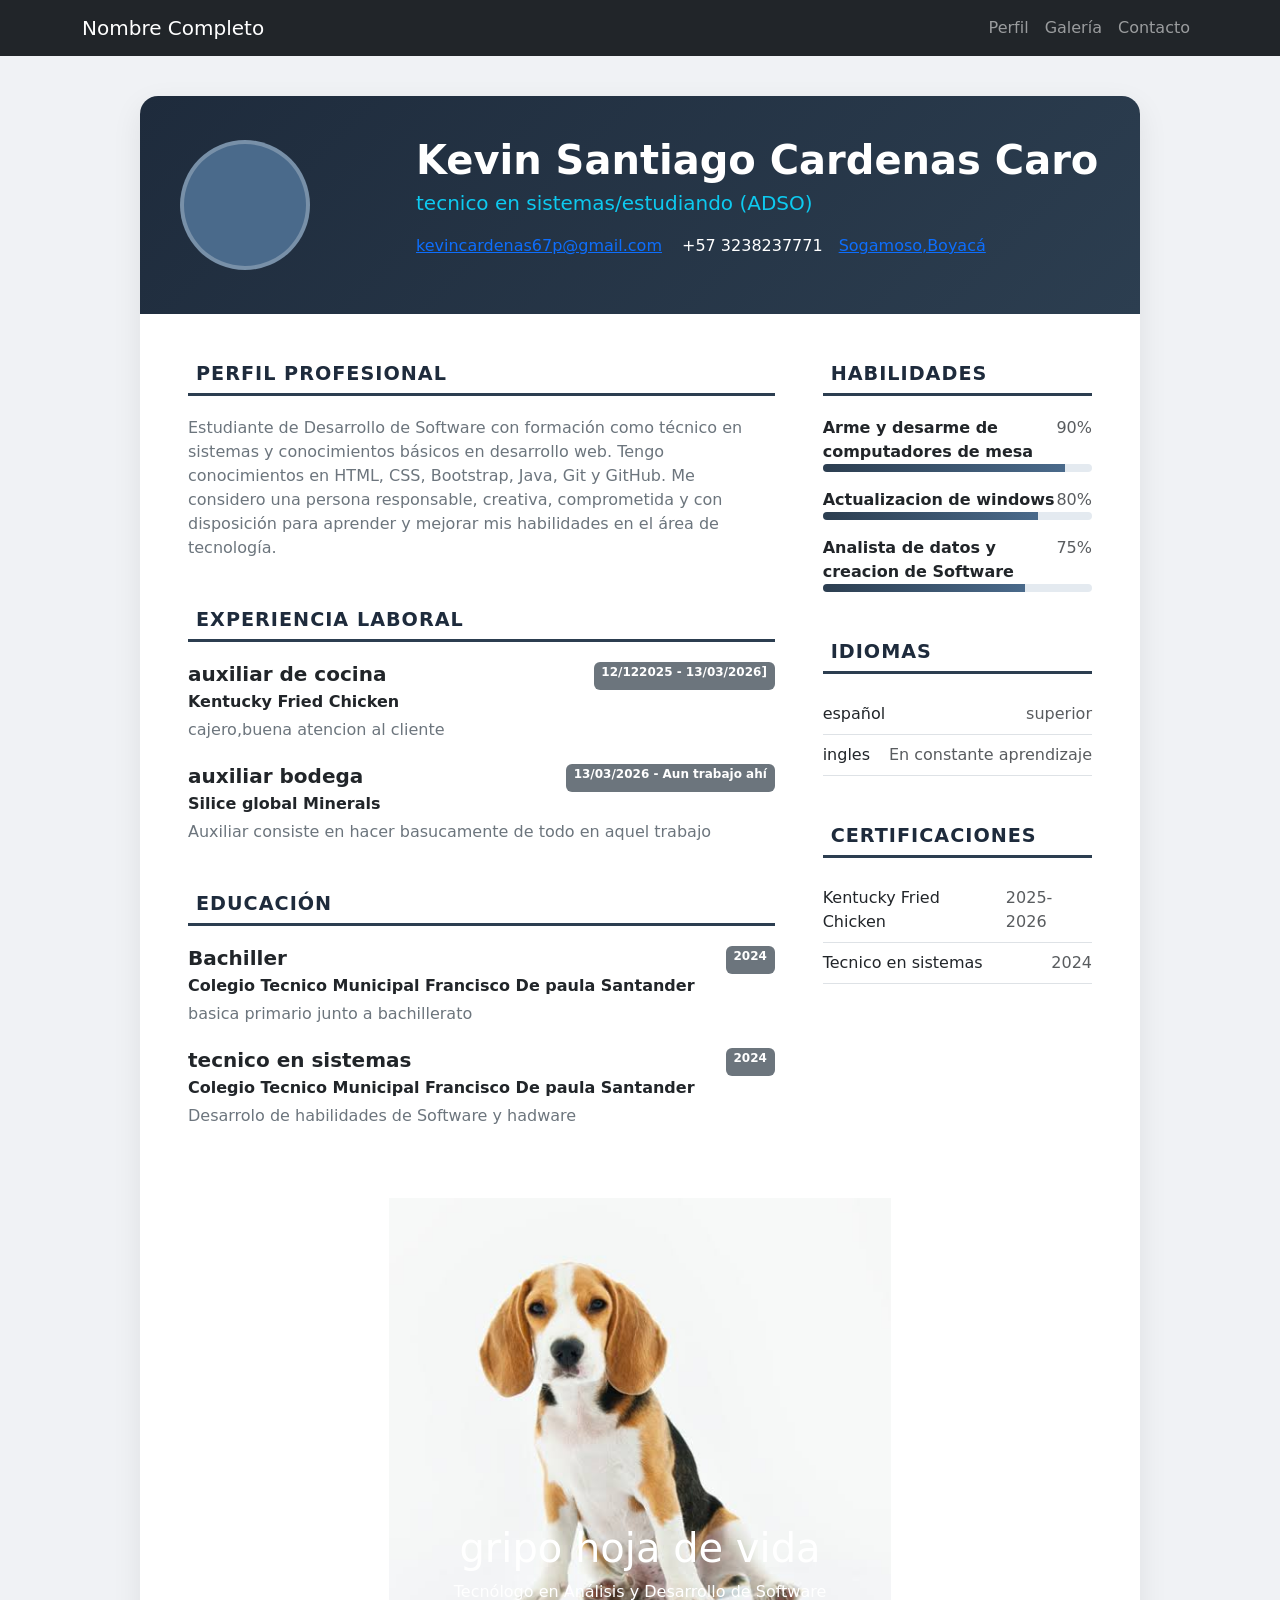
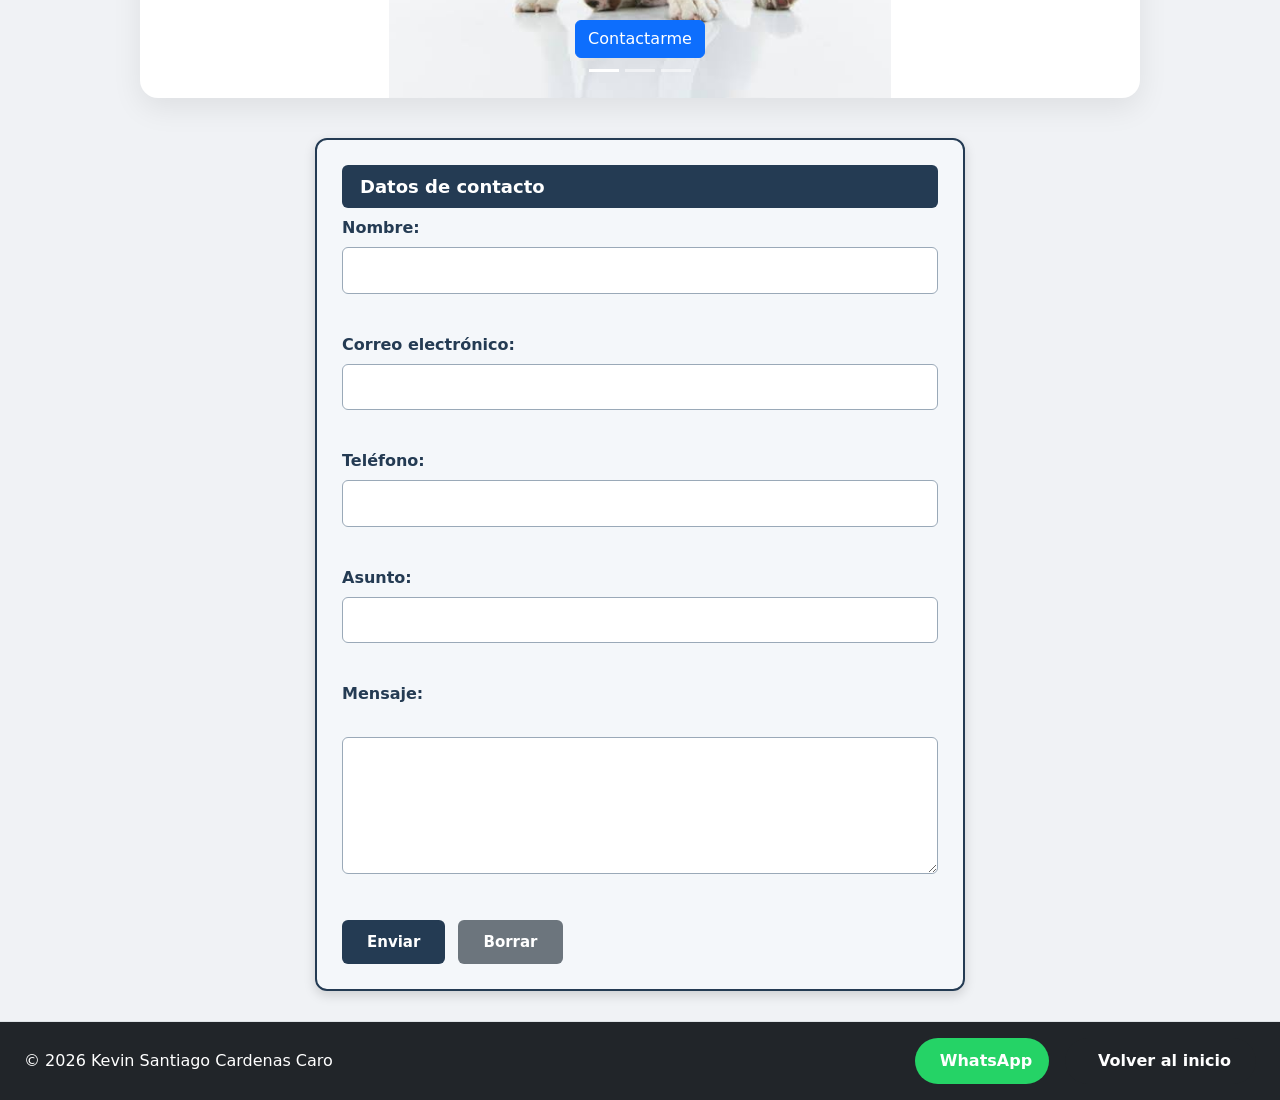
==== hojaVidaCardenas.html @ 1346e397 "formulario ph 0.2.1" ====
<!DOCTYPE html>
<html lang="es">
<head>
    <meta charset="UTF-8">
    <meta name="viewport" content="width=device-width, initial-scale=1.0">
    <title>CV-Bootstrap</title>
    <link href="https://cdn.jsdelivr.net/npm/bootstrap@5.3.3/dist/css/bootstrap.min.css" rel="stylesheet">
    <link rel='stylesheet' href='style-CV.css'>

</head>

<body id="inicio">

<nav class="navbar navbar-expand-lg navbar-dark bg-dark ">
    <div class="container">

        <a class="navbar-brand" href="#inicio">
            Nombre Completo
        </a>

        <button class="navbar-toggler"
                type="button"
                data-bs-toggle="collapse"
                data-bs-target="#menu">
            <span class="navbar-toggler-icon"></span>
        </button>

        <div class="collapse navbar-collapse" id="menu">
            <ul class="navbar-nav ms-auto">
                <li class="nav-item">
                    <a class="nav-link" href="#perfil1">Perfil</a>
                </li>
                <li class="nav-item">
                    <a class="nav-link" href="#miCarrusel">Galería</a>
                </li>
                <li class="nav-item">
                    <a href="#mi-footer" class="nav-link">Contacto</a>
                </li>
            </ul>
        </div>  
    </div>
</nav>

  <!-- ===== CONTENEDOR CV ===== -->
  <div class="cv-container" id="inicio">

    <!-- ===== CABECERA ===== -->
    <div class="cv-header">
      <div class="row align-items-center g-4">
        <!-- Avatar -->
        <div class="col-md-3 text-center text-md-start">
          <div class="cv-avatar mx-auto mx-md-0">
            <i class="bi bi-person"></i>
          </div>
        </div>
        <!-- Datos + Botones -->
        <div class="col-md-9">
          <h1 class="fw-bold mb-1">Kevin Santiago Cardenas Caro</h1>
          <p class="fs-5 text-info mb-3">tecnico en sistemas/estudiando (ADSO)</p>

          <div class="d-flex flex-wrap gap-3 mb-3">
            <a href="mailto:">kevincardenas67p@gmail.com</a>
            <span><i class="bi bi-telephone-fill me-1"></i> +57 3238237771</span>
            <a href="https://www.google.com/maps/@5.7573376,-72.9186304,14z?entry=ttu&g_ep=EgoyMDI2MDkyMC4wIKXMDSoASAFQAw%3D%3D" target="_blanck">Sogamoso,Boyacá</a>   
          </div>

          <!-- Botones -->
          <div class="d-flex flex-wrap gap-2">
           
            </a>
           
            </a>
          </div>
        </div>

      </div>
    </div>

    <!-- ===== CUERPO ===== -->
    <div class="p-4 p-md-5">
      <div class="row g-5">

        <!-- COLUMNA IZQUIERDA -->
        <div class="col-lg-8">

          <!-- Perfil -->
          <section id="perfil1" class="cv-seccion mb-5">
            <h2><i class="bi bi-person-badge me-2"></i> Perfil Profesional</h2>
            <p class="text-secondary">Estudiante de Desarrollo de Software con formación como técnico en sistemas y conocimientos básicos en desarrollo web. Tengo conocimientos en HTML, CSS, Bootstrap, Java, Git y GitHub. Me considero una persona responsable, creativa, comprometida y con disposición para aprender y mejorar mis habilidades en el área de tecnología.</p>
          </section>

          <!-- Experiencia -->
          <section class="cv-seccion mb-5">
            <h2><i class="bi bi-briefcase-fill me-2"></i> Experiencia Laboral</h2>
            <div class="cv-item">
              <div class="d-flex justify-content-between flex-wrap">
                <h5 class="fw-bold mb-1">auxiliar de cocina</h5>
                <span class="badge bg-secondary">12/122025 - 13/03/2026]</span>
              </div>
              <p class="fw-semibold text-dark mb-1">Kentucky Fried Chicken</p>
              <p class="text-secondary">cajero,buena atencion al cliente</p>
            </div>

            <div class="cv-item">
              <div class="d-flex justify-content-between flex-wrap">
                <h5 class="fw-bold mb-1">auxiliar bodega</h5>
                <span class="badge bg-secondary">13/03/2026 - Aun trabajo ahí</span>
              </div>
              <p class="fw-semibold text-dark mb-1">Silice global Minerals</p>
              <p class="text-secondary">Auxiliar consiste en hacer basucamente de todo en aquel trabajo</p>
            </div>
          </section>

          <!-- Educación -->
          <section class="cv-seccion">
            <h2><i class="bi bi-mortarboard-fill me-2"></i> Educación</h2>

            <div class="cv-item">
              <div class="d-flex justify-content-between flex-wrap">
                <h5 class="fw-bold mb-1">Bachiller</h5>
                <span class="badge bg-secondary">2024</span>
              </div>
              <p class="fw-semibold text-dark mb-1">Colegio Tecnico Municipal Francisco De paula Santander</p>
              <p class="text-secondary">basica primario junto a bachillerato</p>
            </div>

            <div class="cv-item">
              <div class="d-flex justify-content-between flex-wrap">
                <h5 class="fw-bold mb-1">tecnico en sistemas</h5>
                <span class="badge bg-secondary">2024</span>
              </div>
              <p class="fw-semibold text-dark mb-1">Colegio Tecnico Municipal Francisco De paula Santander</p>
              <p class="text-secondary">Desarrolo de habilidades de Software y hadware</p>
            </div>
          </section>

        </div>

        <!-- COLUMNA DERECHA -->
        <div class="col-lg-4">

          <!-- Habilidades -->
          <section class="cv-seccion mb-5">
            <h2><i class="bi bi-gear-fill me-2"></i> Habilidades</h2>

            <div class="mb-3">
              <div class="d-flex justify-content-between">
                <span class="fw-semibold">Arme y desarme de computadores de mesa </span>
                <span class="text-muted">90%</span>
              </div>
              <div class="barra"><div class="progreso" style="width:90%"></div></div>
            </div>

            <div class="mb-3">
              <div class="d-flex justify-content-between">
                <span class="fw-semibold">Actualizacion de windows </span>
                <span class="text-muted">80%</span>
              </div>
              <div class="barra"><div class="progreso" style="width:80%"></div></div>
            </div>

            <div class="mb-3">
              <div class="d-flex justify-content-between">
                <span class="fw-semibold">Analista de datos y creacion de Software</span>
                <span class="text-muted">75%</span>
              </div>
              <div class="barra"><div class="progreso" style="width:75%"></div></div>
            </div>
          </section>

          <!-- Idiomas -->
          <section class="cv-seccion mb-5">
            <h2><i class="bi bi-globe2 me-2"></i> Idiomas</h2>
            <ul class="list-unstyled mb-0">
              <li class="d-flex justify-content-between border-bottom py-2">
                <span>español</span><span class="text-muted">superior</span>
              </li>
              <li class="d-flex justify-content-between border-bottom py-2">
                <span>ingles</span><span class="text-muted">En constante aprendizaje</span>
              </li>
            </ul>
          </section>

          <!-- Certificaciones -->
          <section class="cv-seccion">
            <h2><i class="bi bi-award-fill me-2"></i> Certificaciones</h2>
            <ul class="list-unstyled mb-0">
              <li class="d-flex justify-content-between border-bottom py-2">
                <span>Kentucky Fried Chicken</span><span class="text-muted">2025-2026</span>
              </li>
              <li class="d-flex justify-content-between border-bottom py-2">
                <span>Tecnico en sistemas</span><span class="text-muted">2024</span>
              </li>
            </ul>
          </section>

        </div>
      </div>
    </div>

<main id="inicio">

    <div id="miCarrusel"
         class="carousel slide"
         data-bs-ride="carousel">

        <div class="carousel-indicators">

            <button type="button"
                    data-bs-target="#miCarrusel"
                    data-bs-slide-to="0"
                    class="active">
            </button>

            <button type="button"
                    data-bs-target="#miCarrusel"
                    data-bs-slide-to="1">
            </button>

            <button type="button"
                    data-bs-target="#miCarrusel"
                    data-bs-slide-to="2">
            </button>

        </div>


        <div class="carousel-inner">

            <!-- Primera imagen -->
            <div class="carousel-item active">

                <img src="img/images (1).jpg"
                     class="d-block w-100"
                     style="height: 500px; object-fit: contain;"
                     alt="Foto personal">

                <div class="carousel-caption">
                    <h1>gripo hoja de vida </h1>

                    <p>
                        Tecnólogo en Análisis y Desarrollo de Software
                    </p>

                    <a href="#contacto"
                       class="btn btn-primary">
                        Contactarme
                    </a>
                </div>

            </div>

            <!-- Segunda -->
            <div class="carousel-item">
                
                <div class="bg-secondary"
                     style="height: 500px;">
                      <img src="img/istockphoto-542701780-612x612.jpg"
                     class="d-block w-100"
                     style="height: 500px; object-fit: contain;"
                     alt="Foto personal">
                </div>

                <div class="carousel-caption">

                    <h1>Desarrollo Web</h1>

                    <p>
                        Interesado en crear páginas web modernas
                        y funcionales.
                    </p>

                    <a href="#habilidades"
                       class="btn btn-primary">
                        Ver habilidades
                    </a>

                </div>

            </div>


            <!-- Tercera -->
            <div class="carousel-item">

                <div class="bg-dark"
                     style="height: 500px;">
                      <img src="img/images.jpg"
                     class="d-block w-100"
                     style="height: 500px; object-fit: contain;"
                     alt="Foto personal">
                </div>

                <div class="carousel-caption">

                    <h1>Mis proyectos</h1>

                    <p>
                        Conoce algunos de mis proyectos académicos.
                    </p>

                    <a href="#proyectos"
                       class="btn btn-primary">
                        Ver proyectos
                    </a>

                </div>

            </div>

        </div>


        <!-- Botón anterior -->
        <button class="carousel-control-prev"
                type="button"
                data-bs-target="#miCarrusel"
                data-bs-slide="prev">

            <span class="carousel-control-prev-icon"></span>

        </button>


        <!-- Botón siguiente -->
        <button class="carousel-control-next"
                type="button"
                data-bs-target="#miCarrusel"
                data-bs-slide="next">

            <span class="carousel-control-next-icon"></span>

        </button>

    </div>
  </div>
   
            <form action="#" method="GET">
                <fieldset>
                    <legend>Datos de contacto</legend>
                    <label for="nombre">
                        Nombre:
                    </label>
                    <input type="text"
                           id="nombre"
                           name="nombre"
                           required>
                    <br><br>
                    <label for="correo">
                        Correo electrónico:
                    </label>
                    <input type="email"
                           id="correo"
                           name="correo"
                           required>
                    <br><br>
                    <label for="telefono">
                        Teléfono:
                    </label>
                    <input type="tel"
                           id="telefono"
                           name="telefono">
                    <br><br>
                    <label for="asunto">
                        Asunto:
                    </label>
                    <input type="text"
                           id="asunto"
                           name="asunto">
                    <br><br>
                    <label for="mensaje">
                        Mensaje:
                    </label>
                    <br>
                    <textarea id="mensaje"
                              name="mensaje"
                              rows="5"
                              cols="40"></textarea>
                    <br><br>
                    <input class="boton-contacto"
                           type="submit"
                           value="Enviar">
                    <input class="boton-contacto limpiar"
                           type="reset"
                           value="Borrar">
                </fieldset>
            </form>
        </section>
    </main>
    <aside>
  
  <footer id="mi-footer" class="d-flex flex-wrap justify-content-between align-items-center py-3 mt-4 mb-0 border-top text-bg-dark w-100 px-4">
    <div class="col-md-4 d-flex align-items-center">
        <span class="mb-0 text-white">
            © 2026 Kevin Santiago Cardenas Caro
        </span>
    </div>

    <div class="col-md-4 d-flex justify-content-end align-items-center gap-3" >
        <a href="https://wa.me" target="_blank" class="btn btn-whatsapp text-white rounded-pill px-3">
            <i class="bi bi-whatsapp me-2"></i> WhatsApp
        </a>
        <a href="#inicio" class="btn btn-inicio text-bg-dark text-decoration-none">
            <i class="bi bi-arrow-up-circle me-2"></i> Volver al inicio
        </a>
    </div>
</footer>
  <script src="https://cdn.jsdelivr.net/npm/bootstrap@5.3.3/dist/js/bootstrap.bundle.min.js"></script>
</body>
</html>
---- style-CV.css ----
body {
      background-color: #f0f2f5;
      scroll-behavior: smooth;
      margin: 0px;
    }

    .cv-container {
      max-width: 1000px;
      margin: 40px auto;
      background: #fff;
      border-radius: 18px;
      box-shadow: 0 10px 30px rgba(0,0,0,0.08);
      overflow: hidden;
    }

    .cv-header {
      background: linear-gradient(135deg, #1e2b3c, #2c3e50);
      color: #fff;
      padding: 40px;
    }

    .cv-avatar {
      width: 130px;
      height: 130px;
      border-radius: 50%;
      background: #4a6a8b;
      display: flex;
      align-items: center;
      justify-content: center;
      font-size: 3rem;
      border: 4px solid rgba(255,255,255,0.25);
    }

    .cv-seccion h2 {
      font-size: 1.2rem;
      font-weight: 700;
      text-transform: uppercase;
      letter-spacing: 1px;
      color: #1e2b3c;
      border-bottom: 3px solid #2c3e50;
      padding-bottom: 8px;
      margin-bottom: 20px;
    }

    .cv-item {
      margin-bottom: 22px;
    }

    .barra {
      height: 8px;
      background: #e4eaf0;
      border-radius: 10px;
      overflow: hidden;
    }

    .barra .progreso {
      height: 100%;
      background: linear-gradient(90deg, #2c3e50, #4a6a8b);
    }

    .btn-whatsapp {
      background-color: #25D366;
      color: #fff;
      border-radius: 40px;
      font-weight: 600;
      padding: 10px 24px;
    }

    .btn-whatsapp:hover {
      background-color: #1ebe5a;
      color: #fff;
    }

    .btn-inicio {
      background-color: #fff;
      color: #1e2b3c;
      border-radius: 40px;
      font-weight: 600;
      padding: 10px 24px;
    }

    .btn-inicio:hover {
      background-color: #e9eef3;
      color: #1e2b3c;
    }
    /* FORMULARIO DE CONTACTO */

form {
    max-width: 650px;
    margin: 30px auto;
}

fieldset {
    border: 2px solid #243b53;
    border-radius: 12px;
    padding: 25px;
    background-color: #f4f7fa;
    box-shadow: 0 4px 12px rgba(0, 0, 0, 0.15);
}

legend {
    background-color: #243b53;
    color: white;
    padding: 8px 18px;
    border-radius: 6px;
    font-size: 18px;
    font-weight: bold;
}

label {
    display: block;
    margin-bottom: 7px;
    color: #243b53;
    font-weight: bold;
}

input[type="text"],
input[type="email"],
input[type="tel"],
textarea {
    width: 100%;
    padding: 11px;
    margin-bottom: 15px;
    border: 1px solid #9aa9b8;
    border-radius: 6px;
    box-sizing: border-box;
    font-size: 15px;
    background-color: white;
}

/* Cuando se selecciona un campo */

input:focus,
textarea:focus {
    outline: none;
    border: 2px solid #243b53;
    box-shadow: 0 0 5px rgba(36, 59, 83, 0.3);
}

/* Caja del mensaje */

textarea {
    resize: vertical;
    min-height: 120px;
}

/* Botones */

.boton-contacto {
    background-color: #243b53;
    color: white;
    border: none;
    padding: 11px 25px;
    margin-right: 8px;
    border-radius: 6px;
    font-size: 15px;
    font-weight: bold;
    cursor: pointer;
}

.boton-contacto:hover {
    background-color: #162b40;
}

/* Botón borrar */

.boton-contacto.limpiar {
    background-color: #6c757d;
}

.boton-contacto.limpiar:hover {
    background-color: #495057;
}

/* Adaptación para celulares */

@media (max-width: 700px) {
    form {
        width: 90%;
    }

    fieldset {
        padding: 18px;
    }

    .boton-contacto {
        width: 100%;
        margin-bottom: 10px;
    }
}
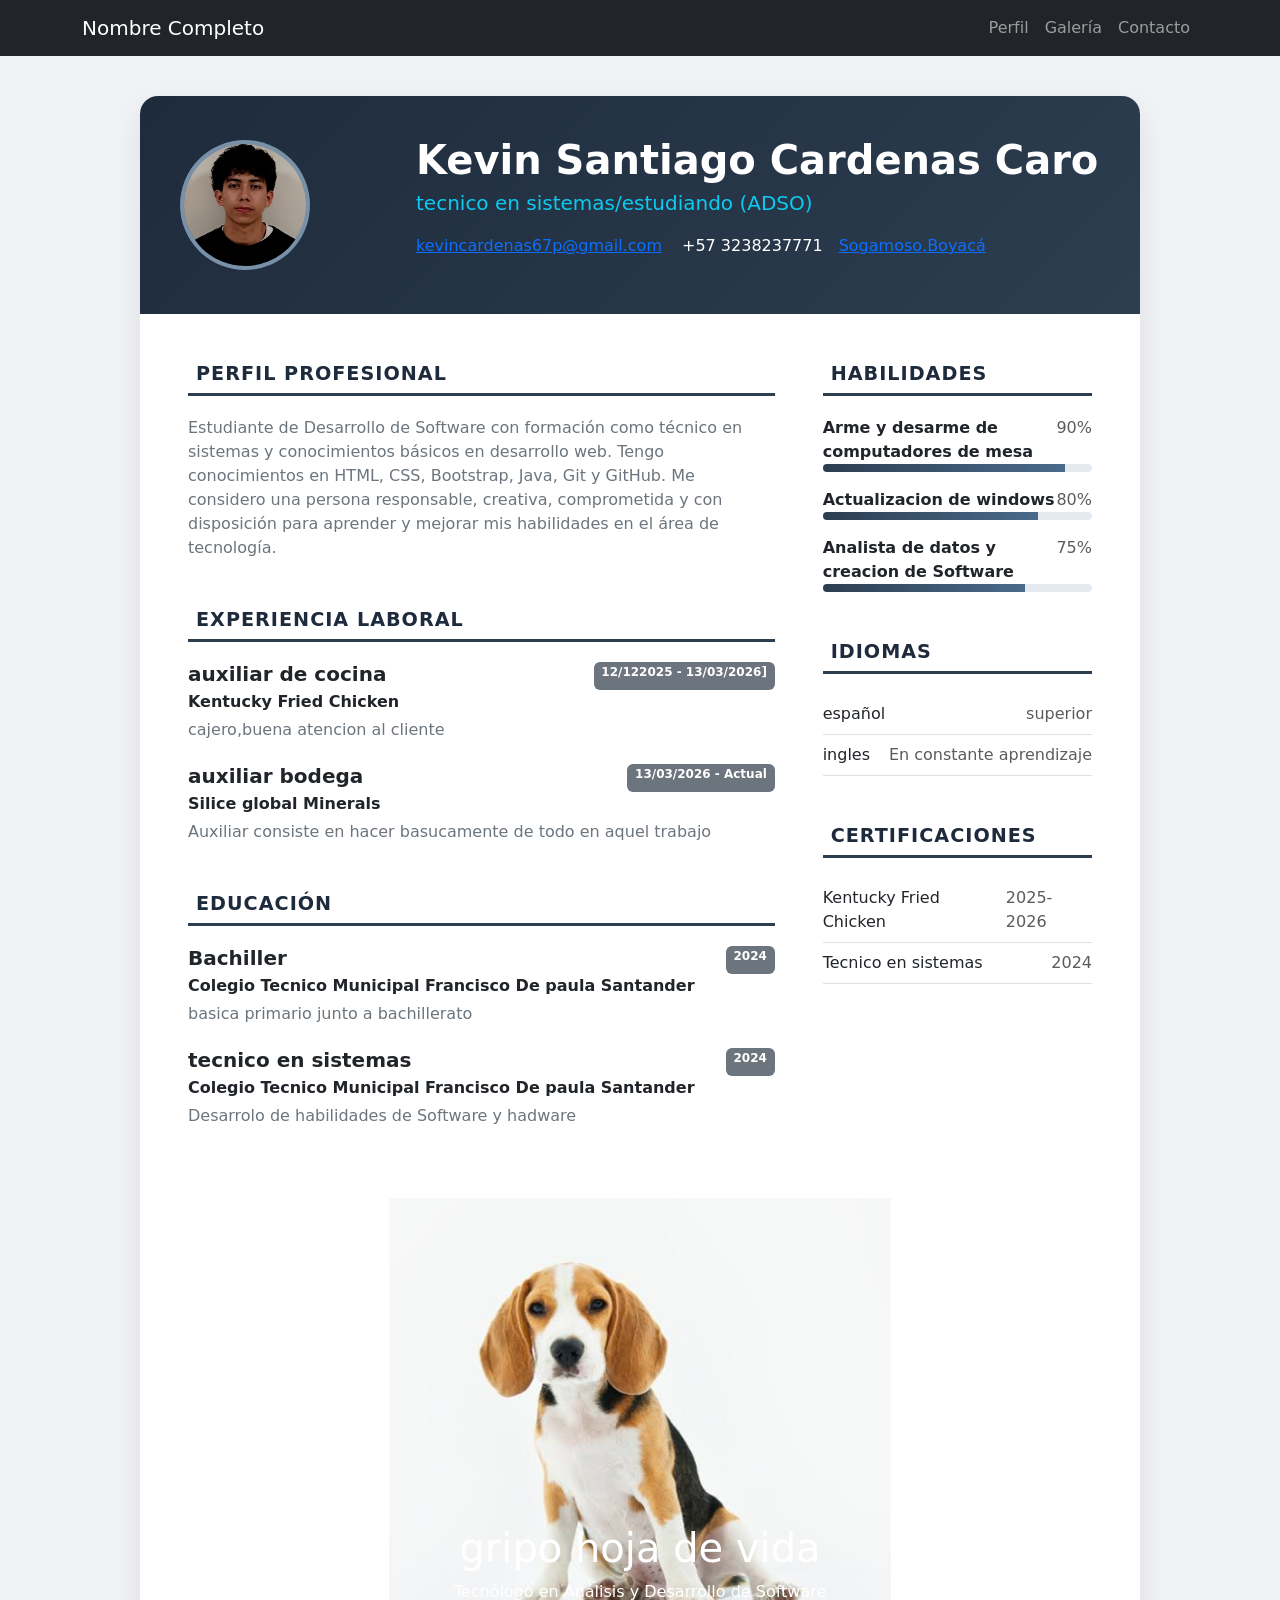
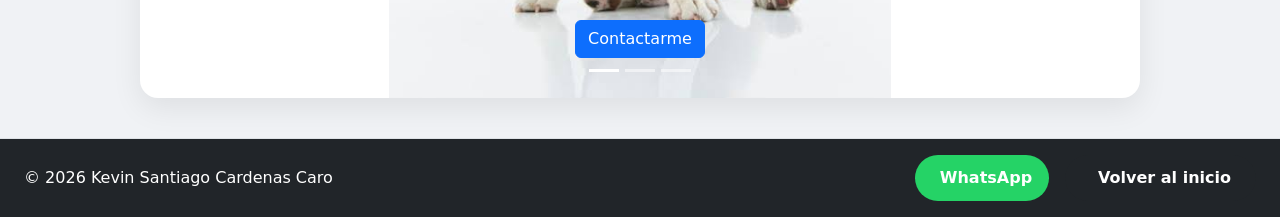
==== commit 4bdfbc18: "Finalizacion cv 0.3.1" ====
--- a/hojaVidaCardenas.html
+++ b/hojaVidaCardenas.html
@@ -48,11 +48,11 @@
     <div class="cv-header">
       <div class="row align-items-center g-4">
         <!-- Avatar -->
-        <div class="col-md-3 text-center text-md-start">
-          <div class="cv-avatar mx-auto mx-md-0">
-            <i class="bi bi-person"></i>
-          </div>
-        </div>
+     <div class="col-md-3 text-center text-md-start">
+    <div class="cv-avatar mx-auto mx-md-0">
+        <img src="img/foto-kevin.jpeg" alt="">
+    </div>
+</div>
         <!-- Datos + Botones -->
         <div class="col-md-9">
           <h1 class="fw-bold mb-1">Kevin Santiago Cardenas Caro</h1>
@@ -104,7 +104,7 @@
             <div class="cv-item">
               <div class="d-flex justify-content-between flex-wrap">
                 <h5 class="fw-bold mb-1">auxiliar bodega</h5>
-                <span class="badge bg-secondary">13/03/2026 - Aun trabajo ahí</span>
+                <span class="badge bg-secondary">13/03/2026 - Actual</span>
               </div>
               <p class="fw-semibold text-dark mb-1">Silice global Minerals</p>
               <p class="text-secondary">Auxiliar consiste en hacer basucamente de todo en aquel trabajo</p>
@@ -334,60 +334,6 @@
 
     </div>
   </div>
-   
-            <form action="#" method="GET">
-                <fieldset>
-                    <legend>Datos de contacto</legend>
-                    <label for="nombre">
-                        Nombre:
-                    </label>
-                    <input type="text"
-                           id="nombre"
-                           name="nombre"
-                           required>
-                    <br><br>
-                    <label for="correo">
-                        Correo electrónico:
-                    </label>
-                    <input type="email"
-                           id="correo"
-                           name="correo"
-                           required>
-                    <br><br>
-                    <label for="telefono">
-                        Teléfono:
-                    </label>
-                    <input type="tel"
-                           id="telefono"
-                           name="telefono">
-                    <br><br>
-                    <label for="asunto">
-                        Asunto:
-                    </label>
-                    <input type="text"
-                           id="asunto"
-                           name="asunto">
-                    <br><br>
-                    <label for="mensaje">
-                        Mensaje:
-                    </label>
-                    <br>
-                    <textarea id="mensaje"
-                              name="mensaje"
-                              rows="5"
-                              cols="40"></textarea>
-                    <br><br>
-                    <input class="boton-contacto"
-                           type="submit"
-                           value="Enviar">
-                    <input class="boton-contacto limpiar"
-                           type="reset"
-                           value="Borrar">
-                </fieldset>
-            </form>
-        </section>
-    </main>
-    <aside>
   
   <footer id="mi-footer" class="d-flex flex-wrap justify-content-between align-items-center py-3 mt-4 mb-0 border-top text-bg-dark w-100 px-4">
     <div class="col-md-4 d-flex align-items-center">
--- a/style-CV.css
+++ b/style-CV.css
@@ -12,6 +12,21 @@
       box-shadow: 0 10px 30px rgba(0,0,0,0.08);
       overflow: hidden;
     }
+    .cv-avatar {
+    width: 180px;
+    height: 180px;
+    border-radius: 50%;
+    overflow: hidden;
+    border: 4px solid #0dcaf0;
+    background-color: #212529;
+}
+
+.cv-avatar img {
+    width: 100%;
+    height: 100%;
+    object-fit: cover;
+    display: block;
+}
 
     .cv-header {
       background: linear-gradient(135deg, #1e2b3c, #2c3e50);
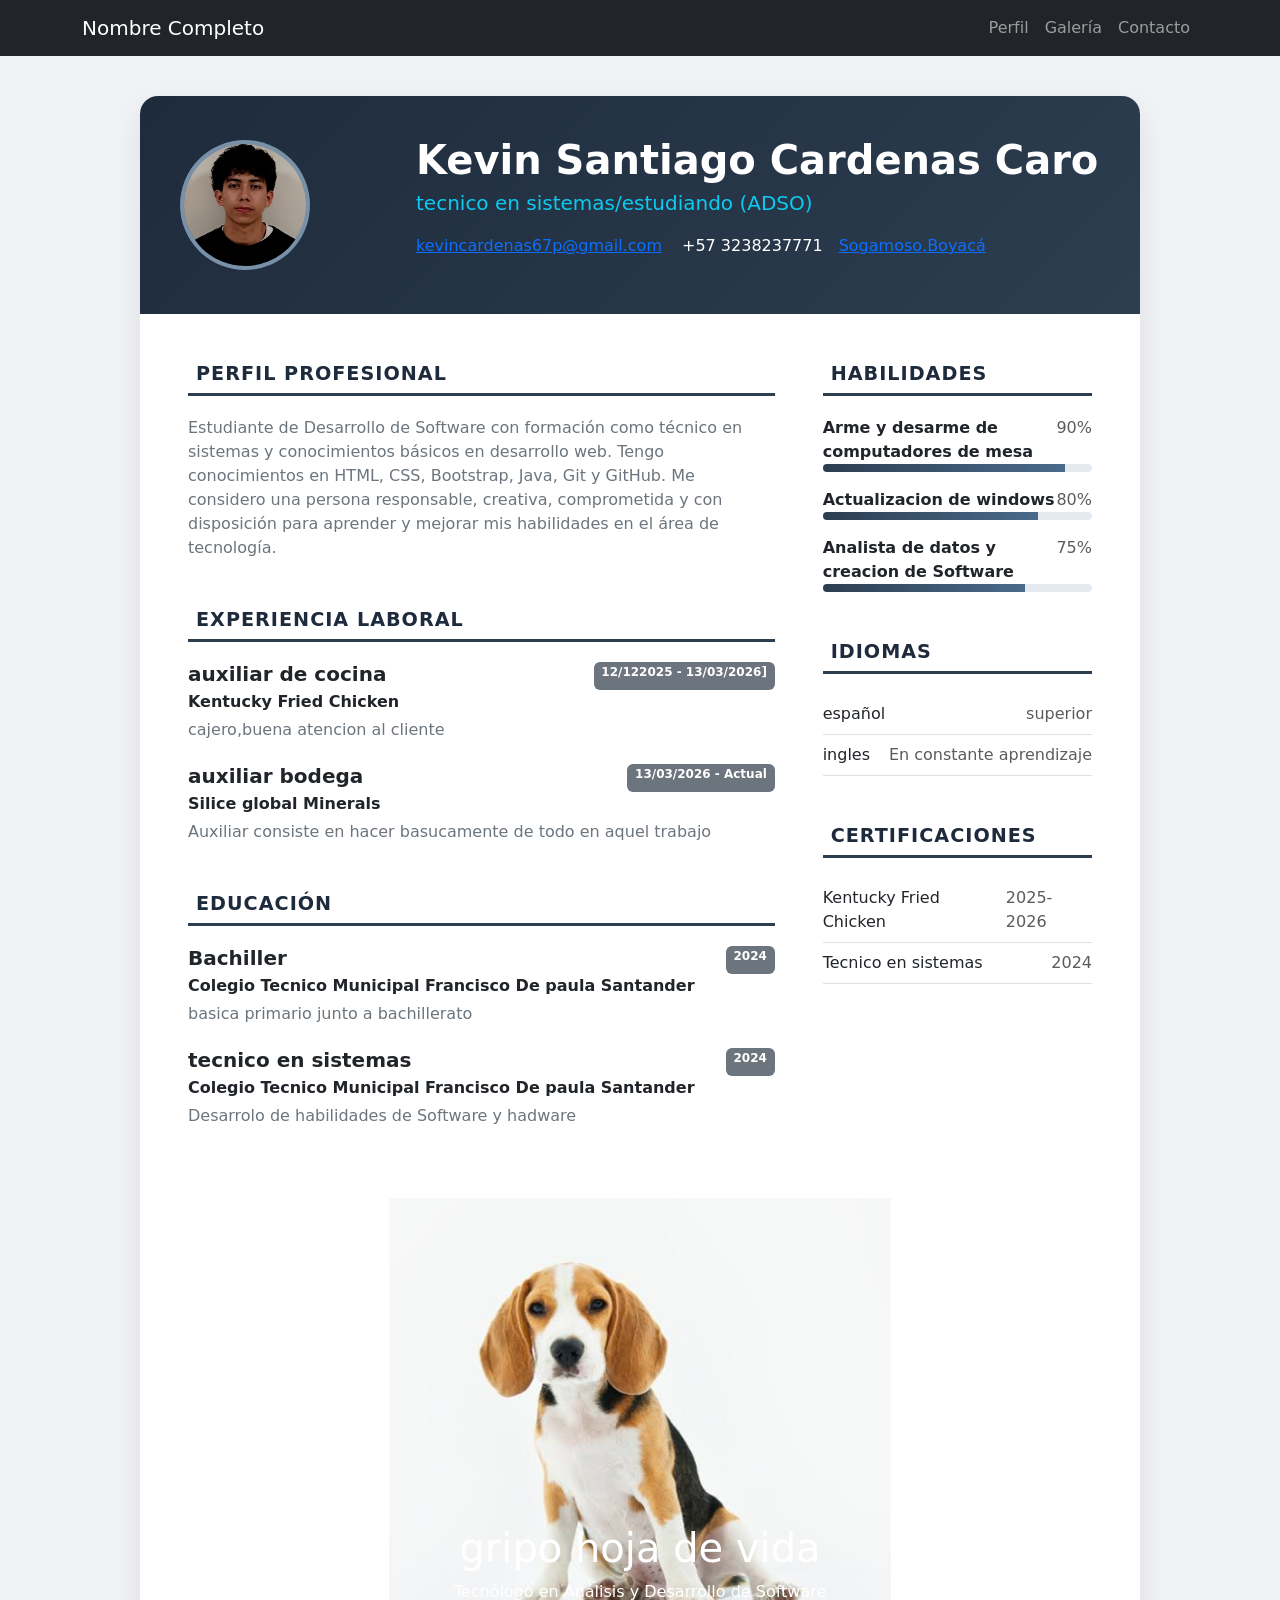
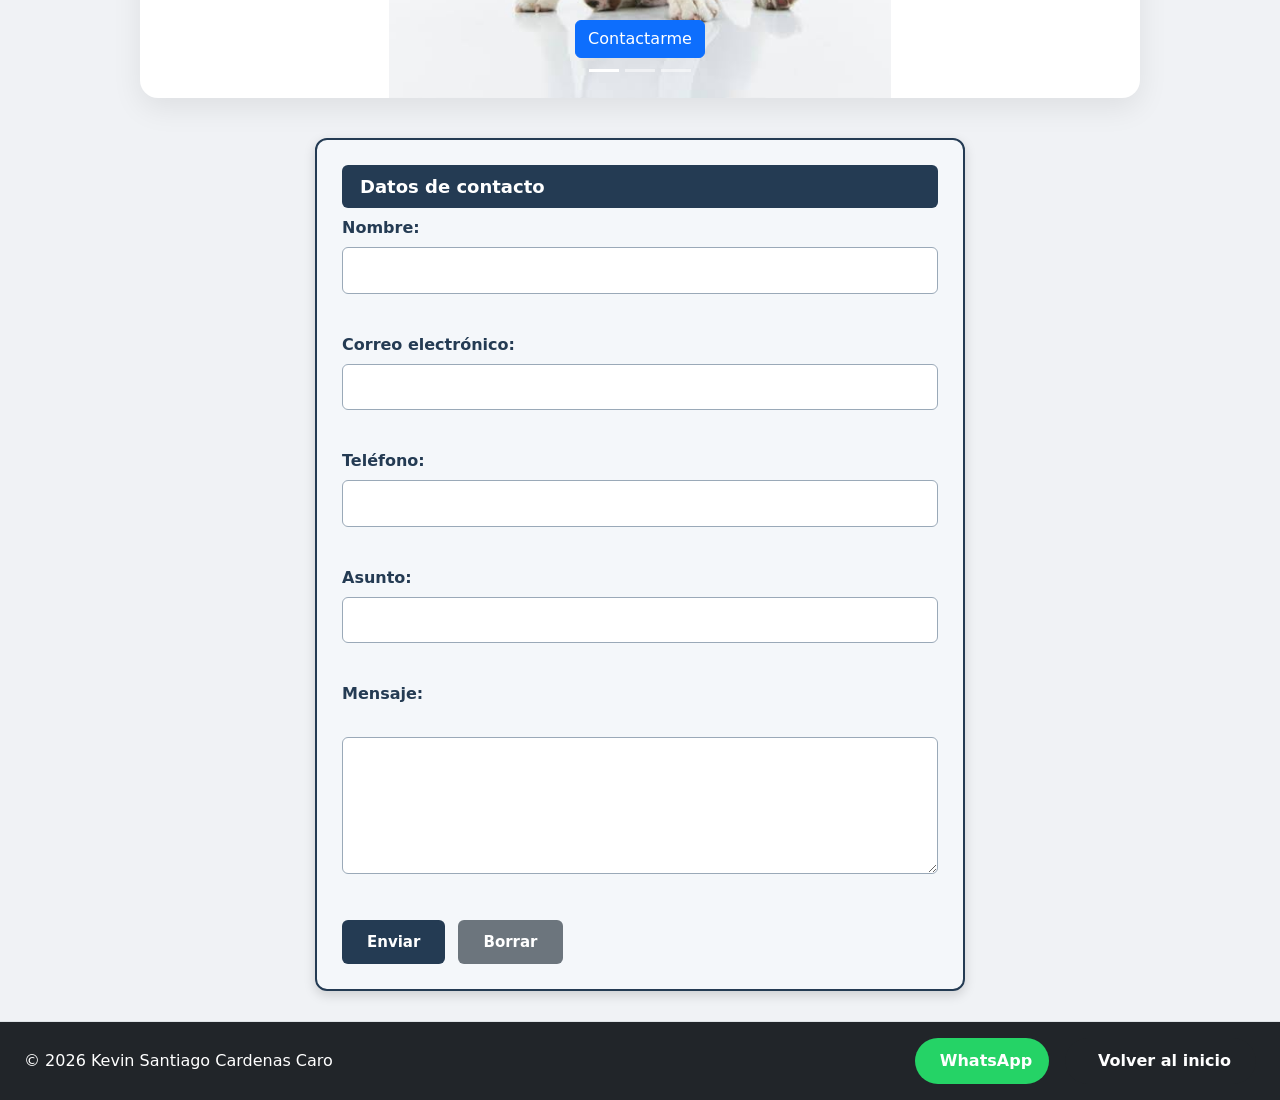
==== commit 813a46c7: "Hoja vida terminada 0.3.1" ====
--- a/hojaVidaCardenas.html
+++ b/hojaVidaCardenas.html
@@ -334,6 +334,57 @@
 
     </div>
   </div>
+   <form action="#" method="GET">
+                <fieldset>
+                    <legend id="mi-legend" >Datos de contacto</legend>
+                    <label for="nombre">
+                        Nombre:
+                    </label>
+                    <input type="text"
+                           id="nombre"
+                           name="nombre"
+                           required>
+                    <br><br>
+                    <label for="correo">
+                        Correo electrónico:
+                    </label>
+                    <input type="email"
+                           id="correo"
+                           name="correo"
+                           required>
+                    <br><br>
+                    <label for="telefono">
+                        Teléfono:
+                    </label>
+                    <input type="tel"
+                           id="telefono"
+                           name="telefono">
+                    <br><br>
+                    <label for="asunto">
+                        Asunto:
+                    </label>
+                    <input type="text"
+                           id="asunto"
+                           name="asunto">
+                    <br><br>
+                    <label for="mensaje">
+                        Mensaje:
+                    </label>
+                    <br>
+                    <textarea id="mensaje"
+                              name="mensaje"
+                              rows="5"
+                              cols="40"></textarea>
+                    <br><br>
+                    <input class="boton-contacto"
+                           type="submit"
+                           value="Enviar">
+                    <input class="boton-contacto limpiar"
+                           type="reset"
+                           value="Borrar">
+                </fieldset>
+            </form>
+        </section>
   
   <footer id="mi-footer" class="d-flex flex-wrap justify-content-between align-items-center py-3 mt-4 mb-0 border-top text-bg-dark w-100 px-4">
     <div class="col-md-4 d-flex align-items-center">
--- a/style-CV.css
+++ b/style-CV.css
@@ -187,6 +187,79 @@
     background-color: #495057;
 }
 
+.perfil-card {
+    width: 280px;
+    border: none;
+    border-radius: 20px;
+    overflow: hidden;
+    transition: transform 0.3s ease;
+}
+
+.perfil-card:hover {
+    transform: translateY(-5px);
+}
+
+.perfil-foto {
+    width: 110px;
+    height: 110px;
+    object-fit: cover;
+}
+
+.perfil-card .card-title {
+    color: #26384a;
+    font-weight: bold;
+}
+
+
+/* =========================================
+   TARJETAS DE PROYECTOS
+   ========================================= */
+
+.proyecto-card {
+    border: none;
+    border-radius: 15px;
+    overflow: hidden;
+    transition: transform 0.3s ease, box-shadow 0.3s ease;
+}
+
+.proyecto-card:hover {
+    transform: translateY(-5px);
+}
+
+.proyecto-img {
+    width: 300px;
+    height: 300px;
+    object-fit: cover;
+    border-radius: 10px;
+}
+
+.proyecto-card .card-title {
+    color: #26384a;
+    font-weight: bold;
+}
+
+.pagina {
+            background-color: #121212;
+            color: white;
+            min-height: 100vh;
+            display: flex;
+            align-items: center;
+        }
+
+        .titulo {
+            color: #39ff88;
+            font-weight: bold;
+            font-size: 45px;
+        }
+
+        .texto {
+            color: #d0d0d0;
+            font-size: 18px;
+        }
+
+        .imagen {
+            max-width: 350px;
+        }
 /* Adaptación para celulares */
 
 @media (max-width: 700px) {
